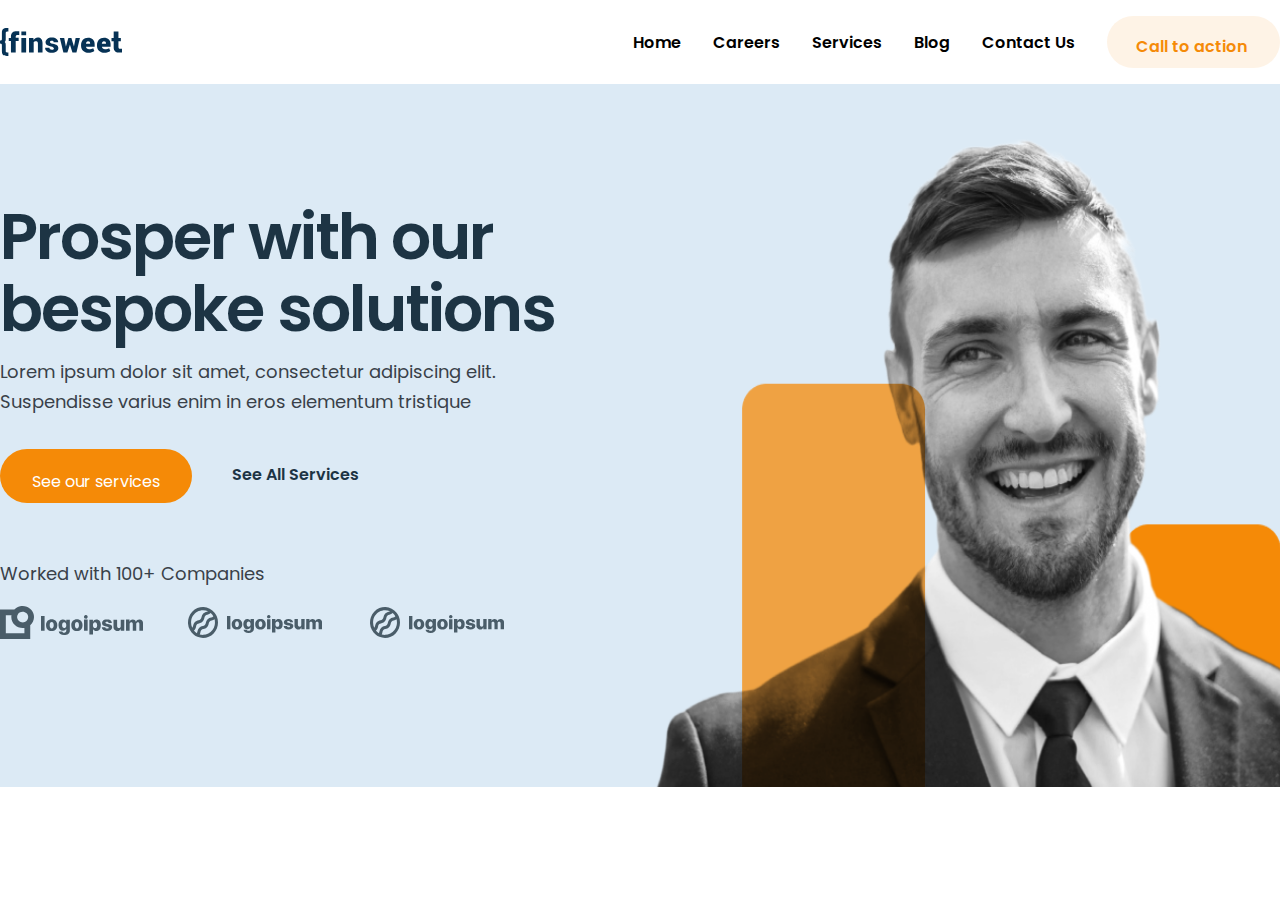
==== index.html @ b565a19e "Ehnii huudsiig hiilee." ====
<html>
    <head>
        <title>Web Design Challenge work</title>
        <link rel="stylesheet" href="style.css">
    </head>
    <body>
        <main>
            <header>
                <nav class="nav">
                    <img src="images/Logo.svg" alt="finsweet">
                    <ul>
                        <li><a>Home</a></li>
                        <li><a>Careers</a></li>
                        <li><a>Services</a></li>
                        <li><a>Blog</a></li>
                        <li><a>Contact Us</a></li>
                        <p><a>Call to action</a></p>
                    </ul>
                </nav>
                <section class="sec1">
                    <div class="sec1-main">
                        <div class="sec1-left">
                            <div class="content1">
                                <div class="content1-1">
                                    <h1>Prosper with our bespoke solutions</h1>
                                    <p>Lorem ipsum dolor sit amet, consectetur adipiscing elit. Suspendisse varius enim in eros elementum tristique</p>
                                </div>
                                <div class="content1-2">
                                    <p>See our services</p>
                                    <p>See All Services</p>
                                </div>
                                <p>Worked with 100+ Companies</p>
                                <div class="content1-3">
                                    <img src="/images/haeder-logo-1.svg">
                                    <img src="/images/heder-logo-2.svg">
                                    <img src="/images/heder-logo-2.svg">
                                </div>
                            </div>
                            
                        </div>
                        <div class="sec1-right">
                            <img src="/images/header-image.png">
                        </div>
                    </div>
                </section>
            </header>
        </main>
    </body>
</html>
---- style.css ----
@import url('https://fonts.googleapis.com/css2?family=Poppins&display=swap');
* {
    box-sizing: border-box;
    font-family: "Poppins";
    font-style: normal;
    margin: 0;
}
.nav    {
    max-width: 1280px;
    height: 52px;
    margin: 16px auto;
    font-weight: 600;
    font-size: 16px;
    display: flex;
    justify-content: space-between;
    
}
.nav ul {
    display: flex;
    justify-content: flex-start;
    gap: 32px;
    align-items: center;
}
.nav img {
    width: 122px;
    height: 28px;
    margin: 12px 0;
}
.nav ul li {
    list-style: none;
}
.nav p {
    padding: 18px 30px 17px 29px;
    width: 173px;
    height: 52px;
    color: #F58A07;
    background-color: #F58A071A;
    border-radius: 31px
}
.sec1   {
    height: 703px;
    background-color: #DCEAF5;
    justify-content: center;
}
.sec1-left .content1    {
    max-width: 576px;
    height: 439px;
    margin: 117px 0 0 ;

}
.sec1-main  {
    max-width: 1280px;
    margin: auto;
    display: flex;
    height: 100%;
}

.sec1-left  {
    flex: 1;
    
}
.sec1-right {
    flex: 1;
    position: relative;
    height: 100%;
    width: 100%;
    /* margin-right: 232px; */
}
.sec1-right img {
    /* width: 100%; */
    max-width: 747px;
    position: absolute;
    bottom: 0;
    height: 100%;
}
.content1-1 h1 {
    font-weight: 600;
    font-size: 64px;
    line-height: 72px;
    letter-spacing: -0.03em;
    color: #1D3444;

}
.content1-2 {
    display: flex;
}
.content1-1 p {
    padding-top: 12px;
    font-weight: 500;
    font-size: 18px;
    line-height: 30px;
    color:  #5B5B5B;
}
.content1-2 p:first-child {
    max-width: 199px;
    height: 54px;
    background-color: #F58A07;
    padding: 18px 32px 19px 32px;
    border-radius: 27px;
    color: #FFFFFF;
    font-size: 16px;
    margin: 32px 0 56px 0;
}
.content1-2 p:last-child {
    color: #1D3444;
    font-weight: 600;
    font-size: 16px;
    line-height: 106.5%;
    margin: 50px 0 0 40px;
}
.content1 p {
    font-weight: 400;
    font-size: 18px;
    line-height: 30px;
    color: #394149;
}
.content1-3 {
    display: flex;
}
.content1-3 img:first-child {
    margin: 17px 45px 0 0;
    
}
.content1-3 img:nth-child(2)    {
    margin: 17px 48px 0 0;
}
.content1-3 img:last-child {
    margin: 17px 0 0 0;
}
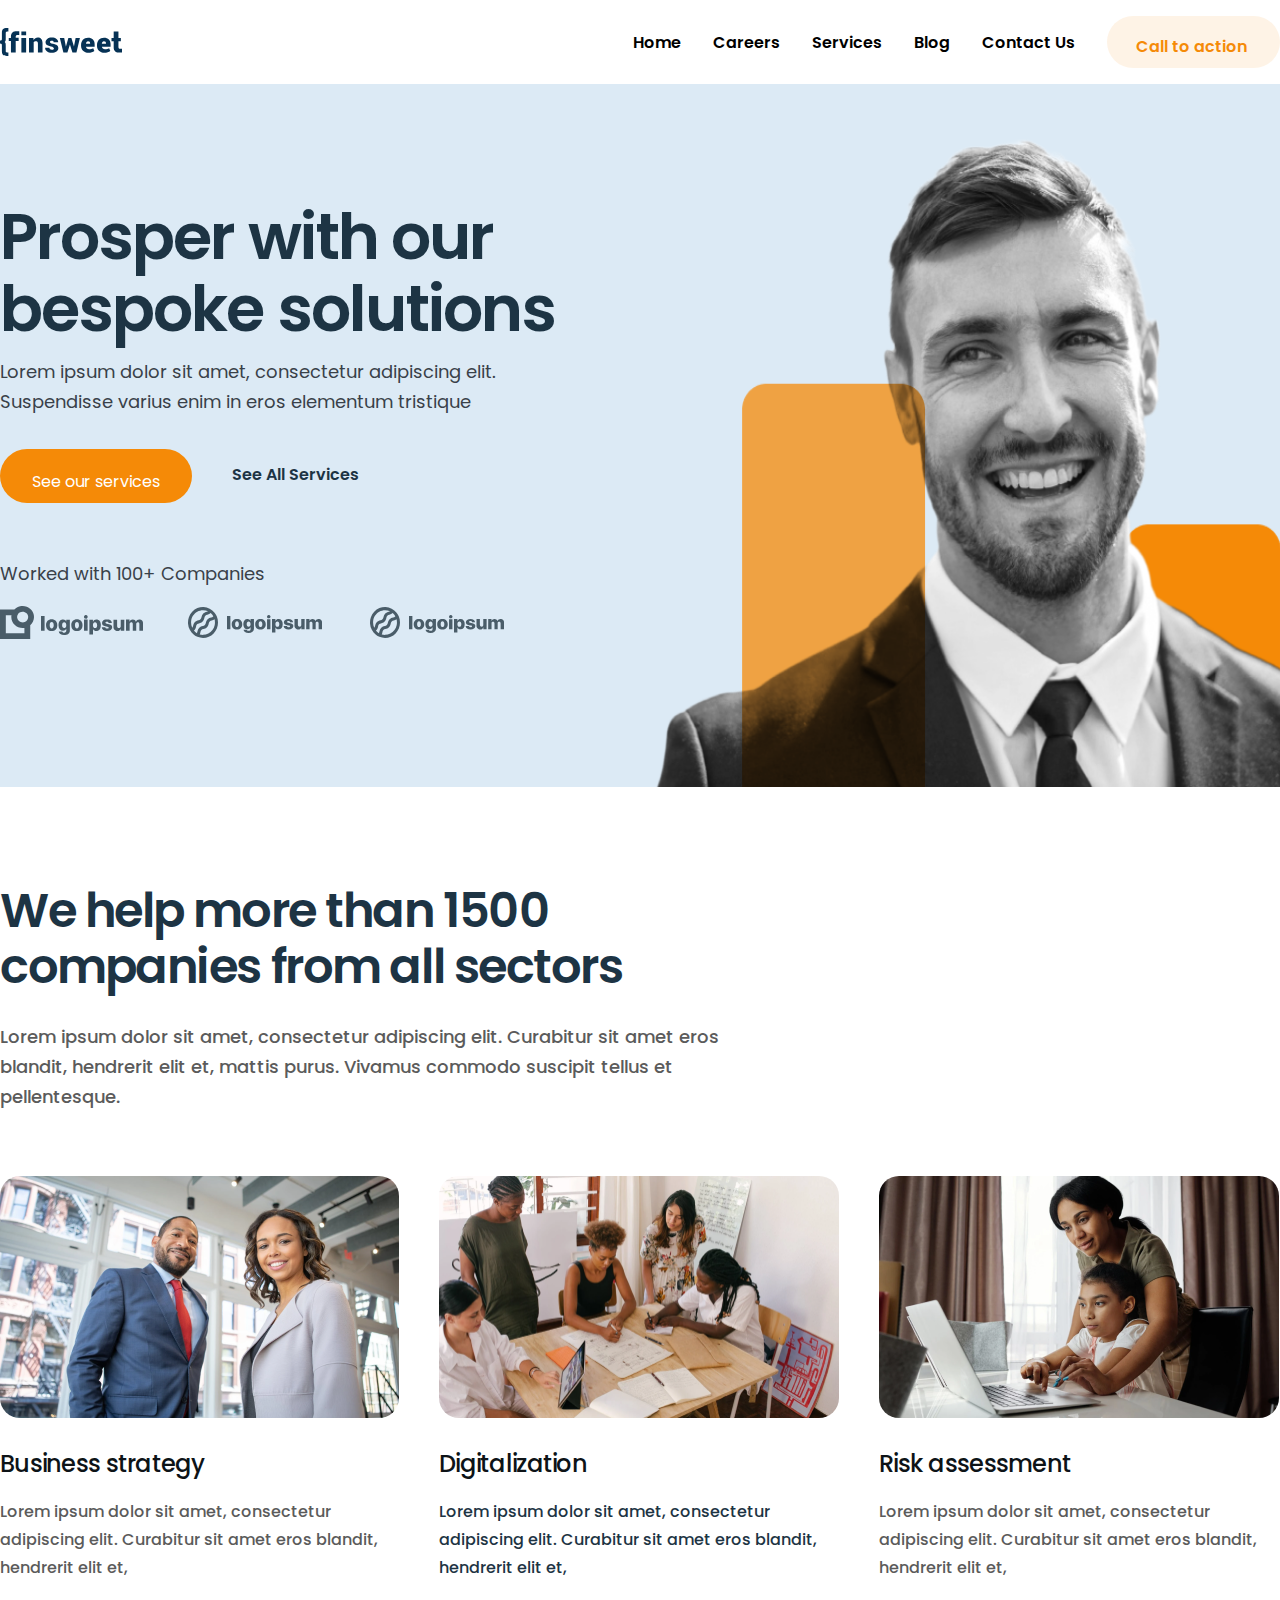
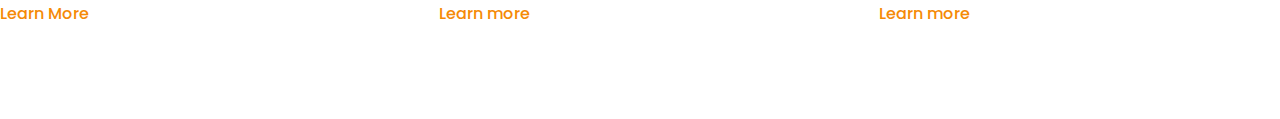
==== commit 3456ae1f: "6n huudas hiilee." ====
--- a/index.html
+++ b/index.html
@@ -15,8 +15,9 @@
                         <li><a>Blog</a></li>
                         <li><a>Contact Us</a></li>
                         <p><a>Call to action</a></p>
-                    </ul>
+                    </ul>       
                 </nav>
+            </header> 
                 <section class="sec1">
                     <div class="sec1-main">
                         <div class="sec1-left">
@@ -43,7 +44,34 @@
                         </div>
                     </div>
                 </section>
-            </header>
+                <section class="sec2">
+                    <div class="sec2-1">
+                        <h2>We help more than 1500 companies from all sectors</h2>
+                        <p>Lorem ipsum dolor sit amet, consectetur adipiscing elit. Curabitur sit amet eros blandit, hendrerit elit et, mattis purus. Vivamus commodo suscipit tellus et pellentesque.</p>
+                    </div>
+                    <div class="sec2-2">
+                        <img src="/images/post1.png">
+                        <img src="/images/post-2.png">
+                        <img src="/images/post-3.png">
+                    </div>
+                    <div class="sec2-3">
+                        <div class="sec2-3-1">
+                            <p>Business strategy</p>
+                            <p>Lorem ipsum dolor sit amet, consectetur adipiscing elit. Curabitur sit amet eros blandit, hendrerit elit et,</p>
+                            <p><a>Learn More</a></p>
+                        </div>
+                        <div class="sec2-3-2">
+                            <p>Digitalization</p>
+                            <p>Lorem ipsum dolor sit amet, consectetur adipiscing elit. Curabitur sit amet eros blandit, hendrerit elit et,</p>
+                            <p><a>Learn more</a></p>
+                        </div>
+                        <div class="sec2-3-3">
+                            <p>Risk assessment</p>
+                            <p>Lorem ipsum dolor sit amet, consectetur adipiscing elit. Curabitur sit amet eros blandit, hendrerit elit et,</p>
+                            <p><a>Learn more</a></p>
+                        </div>
+                    </div>
+                </section>
         </main>
     </body>
 </html>--- a/style.css
+++ b/style.css
@@ -126,4 +126,132 @@
 }
 .content1-3 img:last-child {
     margin: 17px 0 0 0;
+}
+.sec2 {
+    max-width: 1280px;
+    height: 740px;
+    margin: 96px auto;
+}
+.sec2-1 h2 {
+    max-width: 735px;
+    height: 112px;
+    font-weight: 600;
+    font-size: 48px;
+    line-height: 56px;
+    letter-spacing: -0.03em;
+    color: #1D3444;
+    margin-bottom: 27px;
+}
+.sec2-1 p {
+    max-width: 735px;
+    height: 90px;
+    font-weight: 500;
+    font-size: 18px;
+    line-height: 30px;
+    color: #5B5B5B;
+    margin-bottom: 64px;
+}
+.sec2-2 {
+    display: flex;
+}
+.sec2-2 img:nth-child(1)    {
+    border-radius: 20px;
+    margin: 0 40px 33px 0;
+}
+.sec2-2 img:nth-child(2)    {
+    border-radius: 20px;
+    margin: 0 40px 33px 0;
+}
+.sec2-2 img:nth-child(3)    {
+    border-radius: 20px;
+    margin: 0 0 33px 0;
+}
+.sec2-3-1 p:nth-child(1)  {
+    max-width: 257px;
+    height: 30px;
+    font-weight: 500;
+    font-size: 24px;
+    line-height: 106.5%;
+    letter-spacing: -0.03em;
+    color: #0D1317;
+    margin: 0 183px 17px 0;
+}
+.sec2-3 {
+    display: flex;
+}
+.sec2-3-1 p:nth-child(2)    {
+    max-width: 399px;
+    height: 84px;
+    font-weight: 500;
+    font-size: 16px;
+    line-height: 28px;
+    color: #5B5B5B;
+    margin: 0 40px 24px 0;
+}
+.sec2-3-1 p a    {
+    max-width: 90px;
+    height: 17px;
+    font-weight: 500;
+    font-size: 16px;
+    line-height: 106.5%;
+    color: #F58A07;
+    margin: 0 8px 0 0;
+}
+.sec2-3-1 a {
+    content:"\2192";
+}
+.sec2-3-2 p:nth-child(1)    {
+    width: 215px;
+    height: 30px;
+    font-weight: 500;
+    font-size: 24px;
+    line-height: 106.5%;
+    letter-spacing: -0.03em;
+    color: #0D1317;
+    margin: 0 225px 17px 0;
+}
+.sec2-3-2 p:nth-child(2)    {
+    width: 400px;
+    height: 84px;
+    font-weight: 500;
+    font-size: 16px;
+    line-height: 28px;
+    color: #1D3444;
+    margin: 0 40px 24px 0;
+}
+
+.sec2-3-2 p a {
+    width: 90px;
+    height: 17px;
+    font-weight: 500;
+    font-size: 16px;
+    line-height: 106.5%;
+    color: #F58A07;
+}
+.sec2-3-3 p:nth-child(1)    {
+    width: 195px;
+    height: 30px;
+    font-weight: 500;
+    font-size: 24px;
+    line-height: 106.5%;
+    letter-spacing: -0.03em;
+    color: #0D1317;
+    margin-bottom: 17px;
+}
+.sec2-3-3 p:nth-child(2)    {
+    width: 400px;
+    height: 84px;
+    font-weight: 500;
+    font-size: 16px;
+    line-height: 28px;
+    color: #5B5B5B;
+    margin-bottom: 24px;
+}
+.sec2-3-3 p a   {
+    width: 90px;
+    height: 17px;
+    font-weight: 500;
+    font-size: 16px;
+    line-height: 106.5%;
+    color: #F58A07;
 }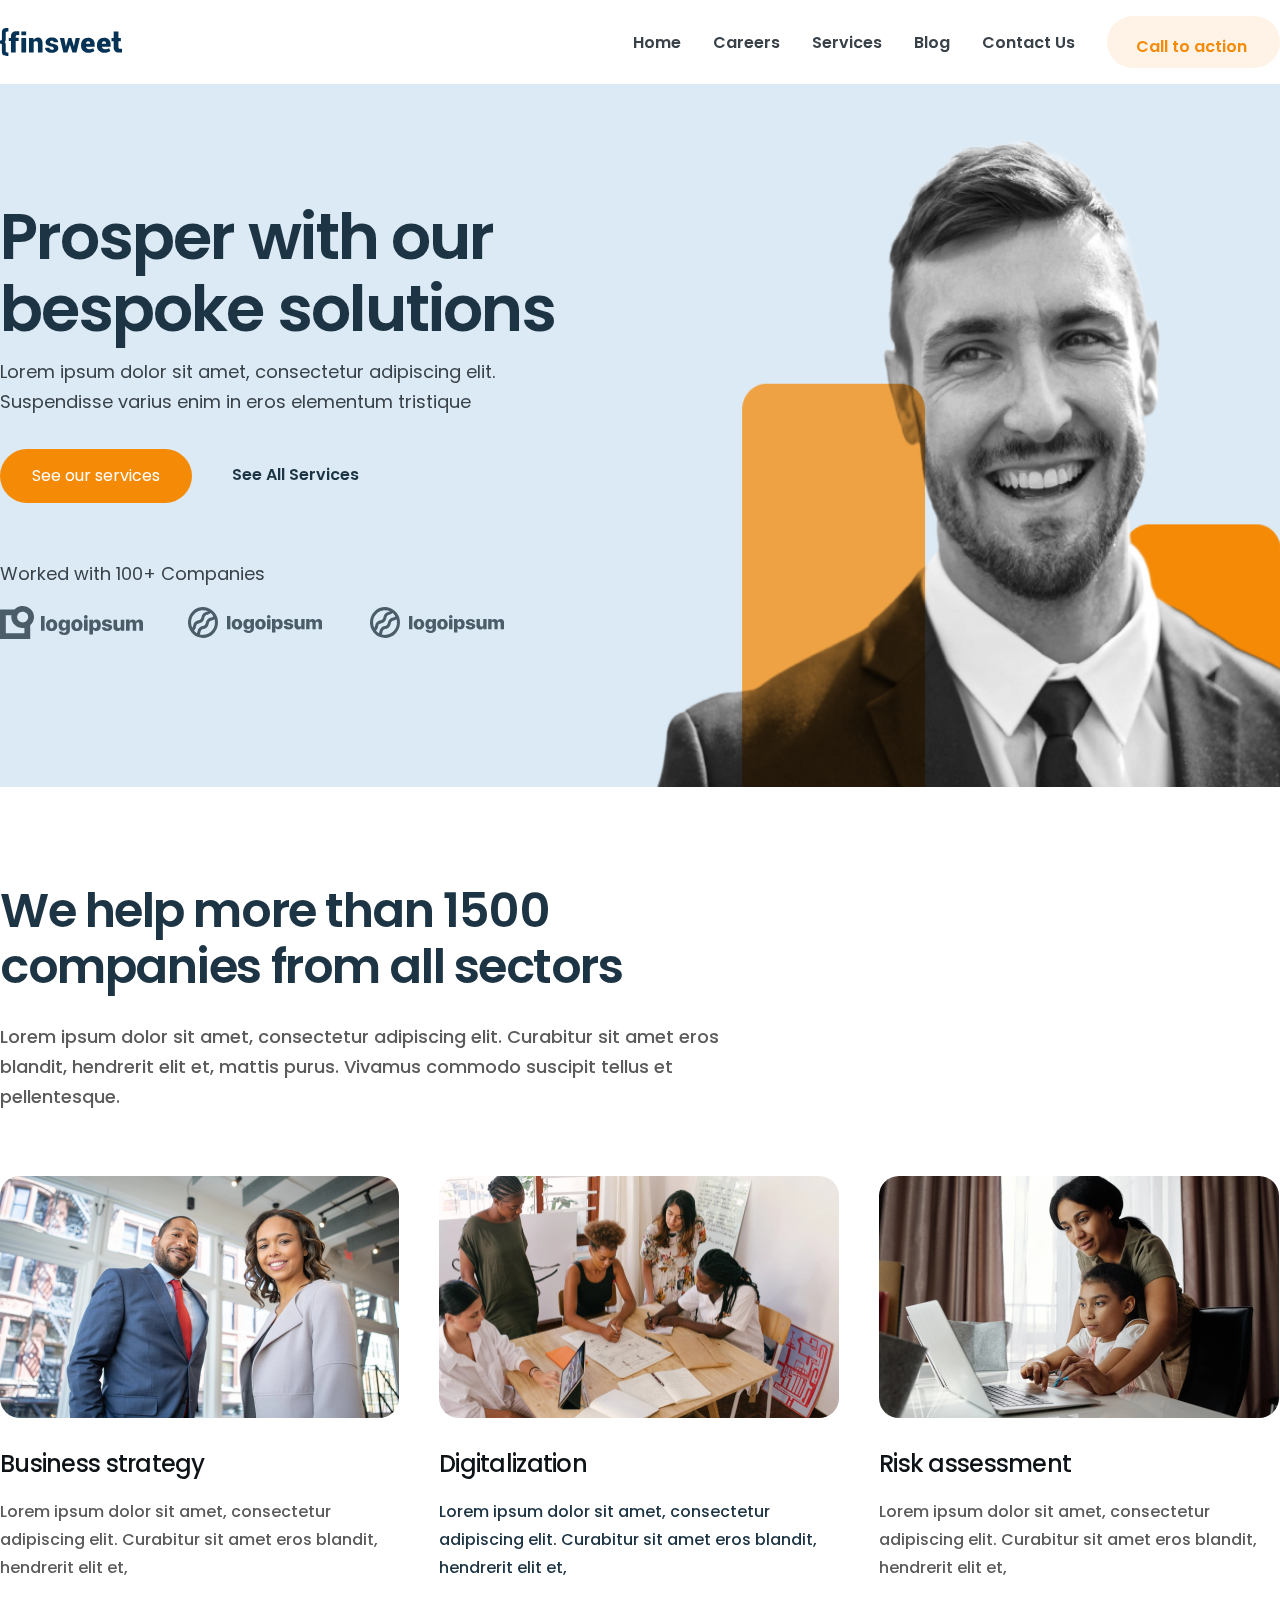
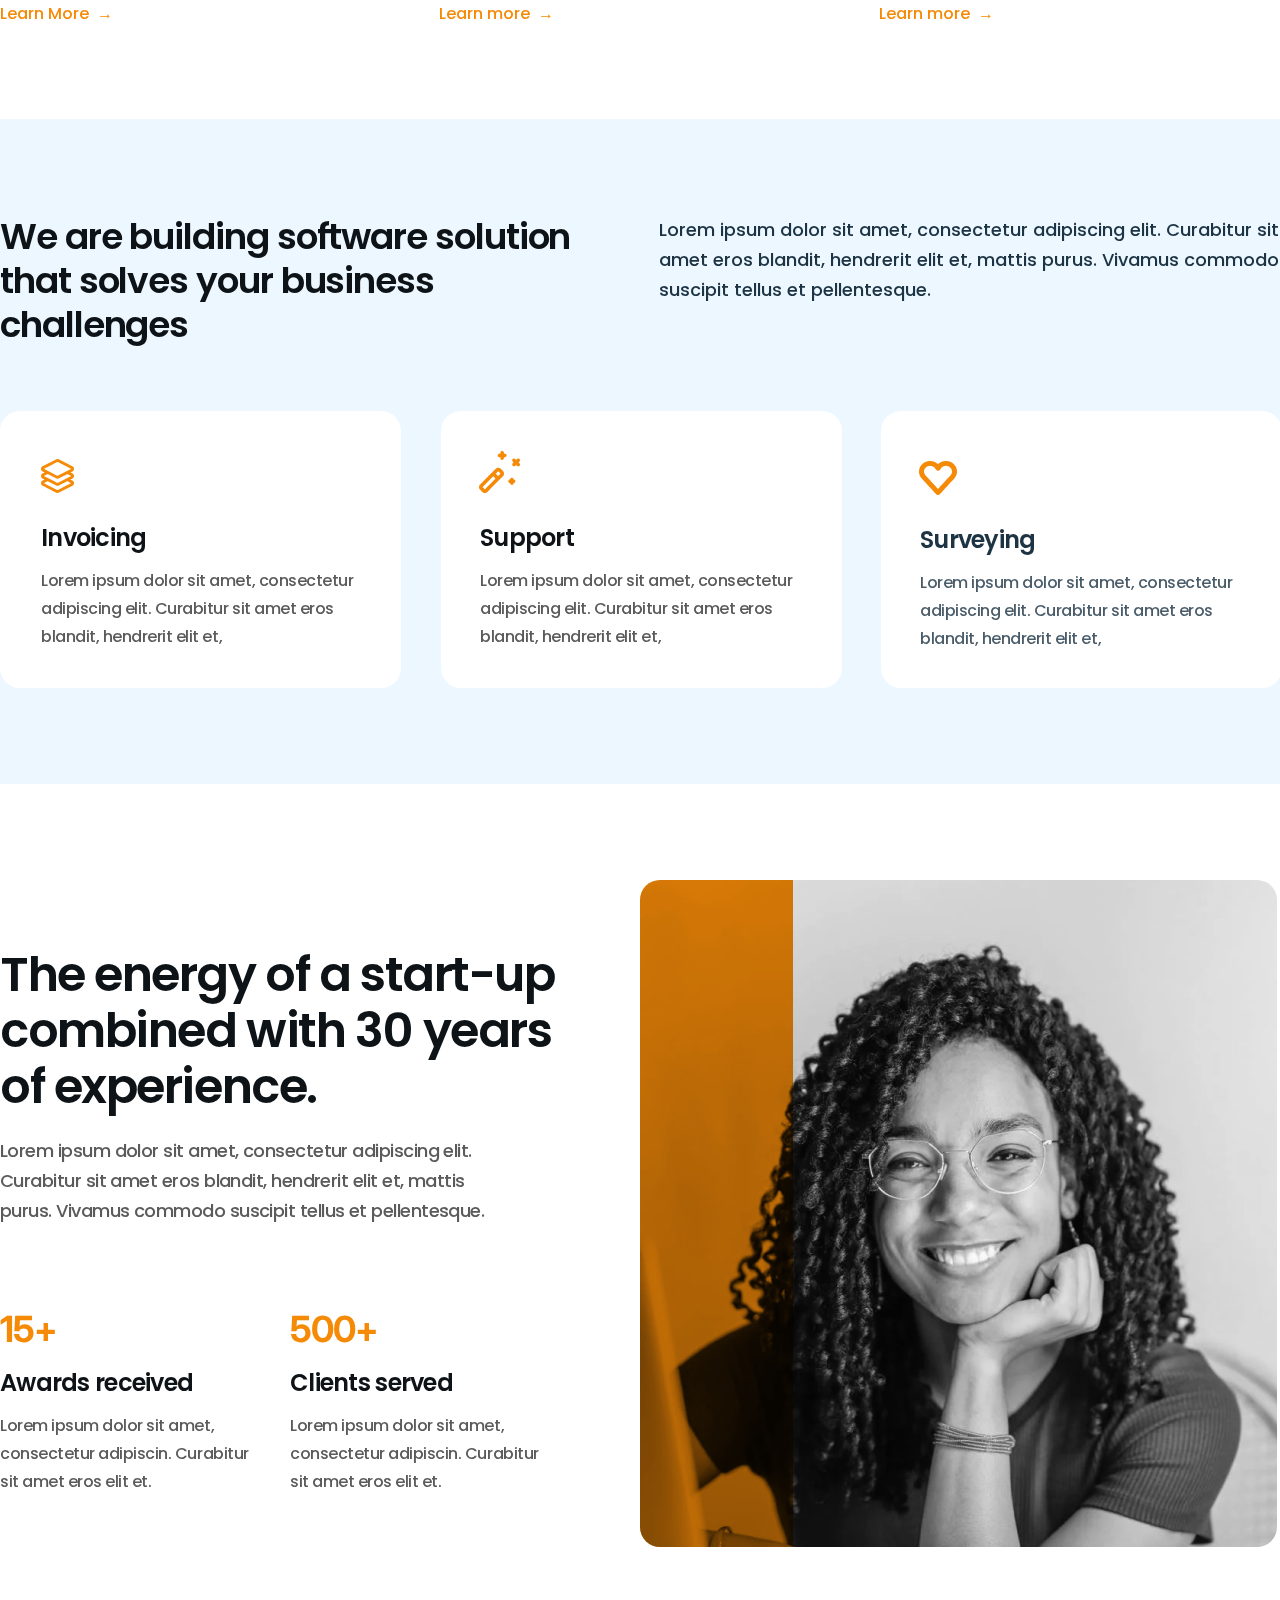
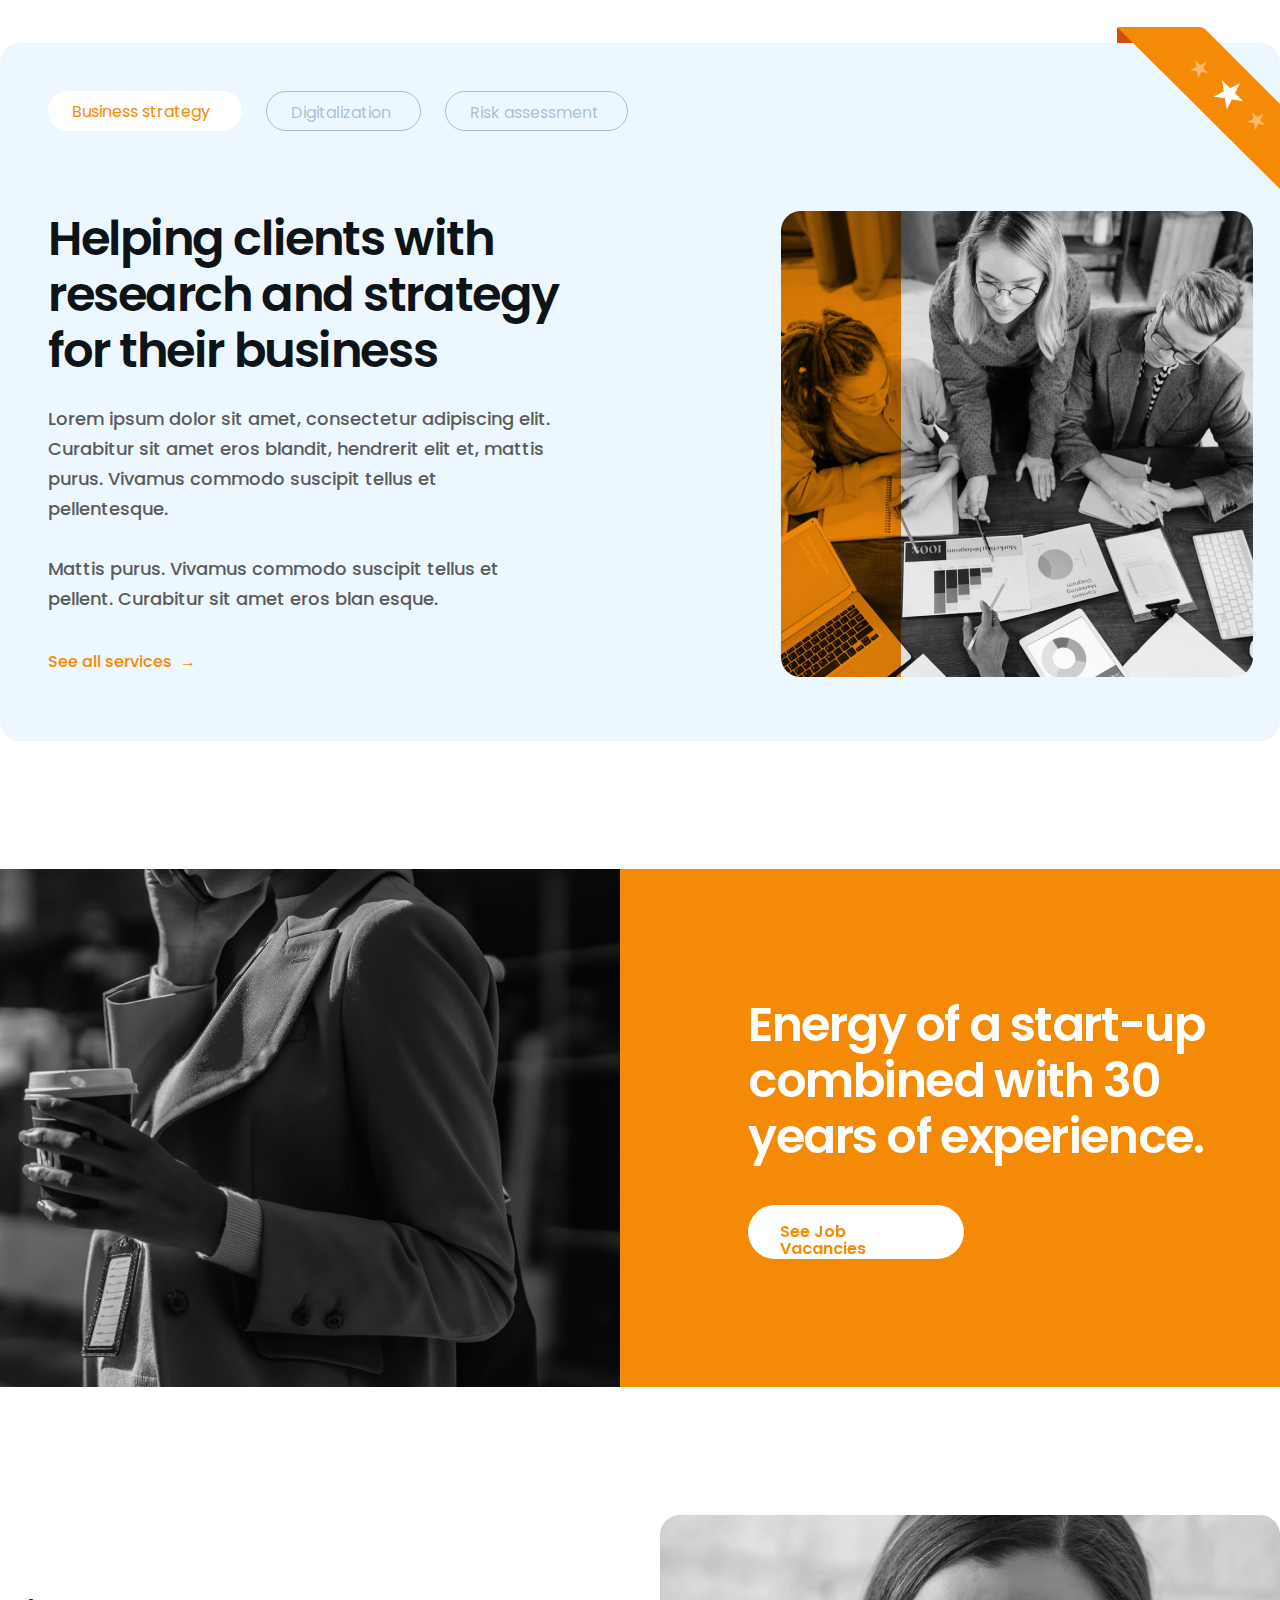
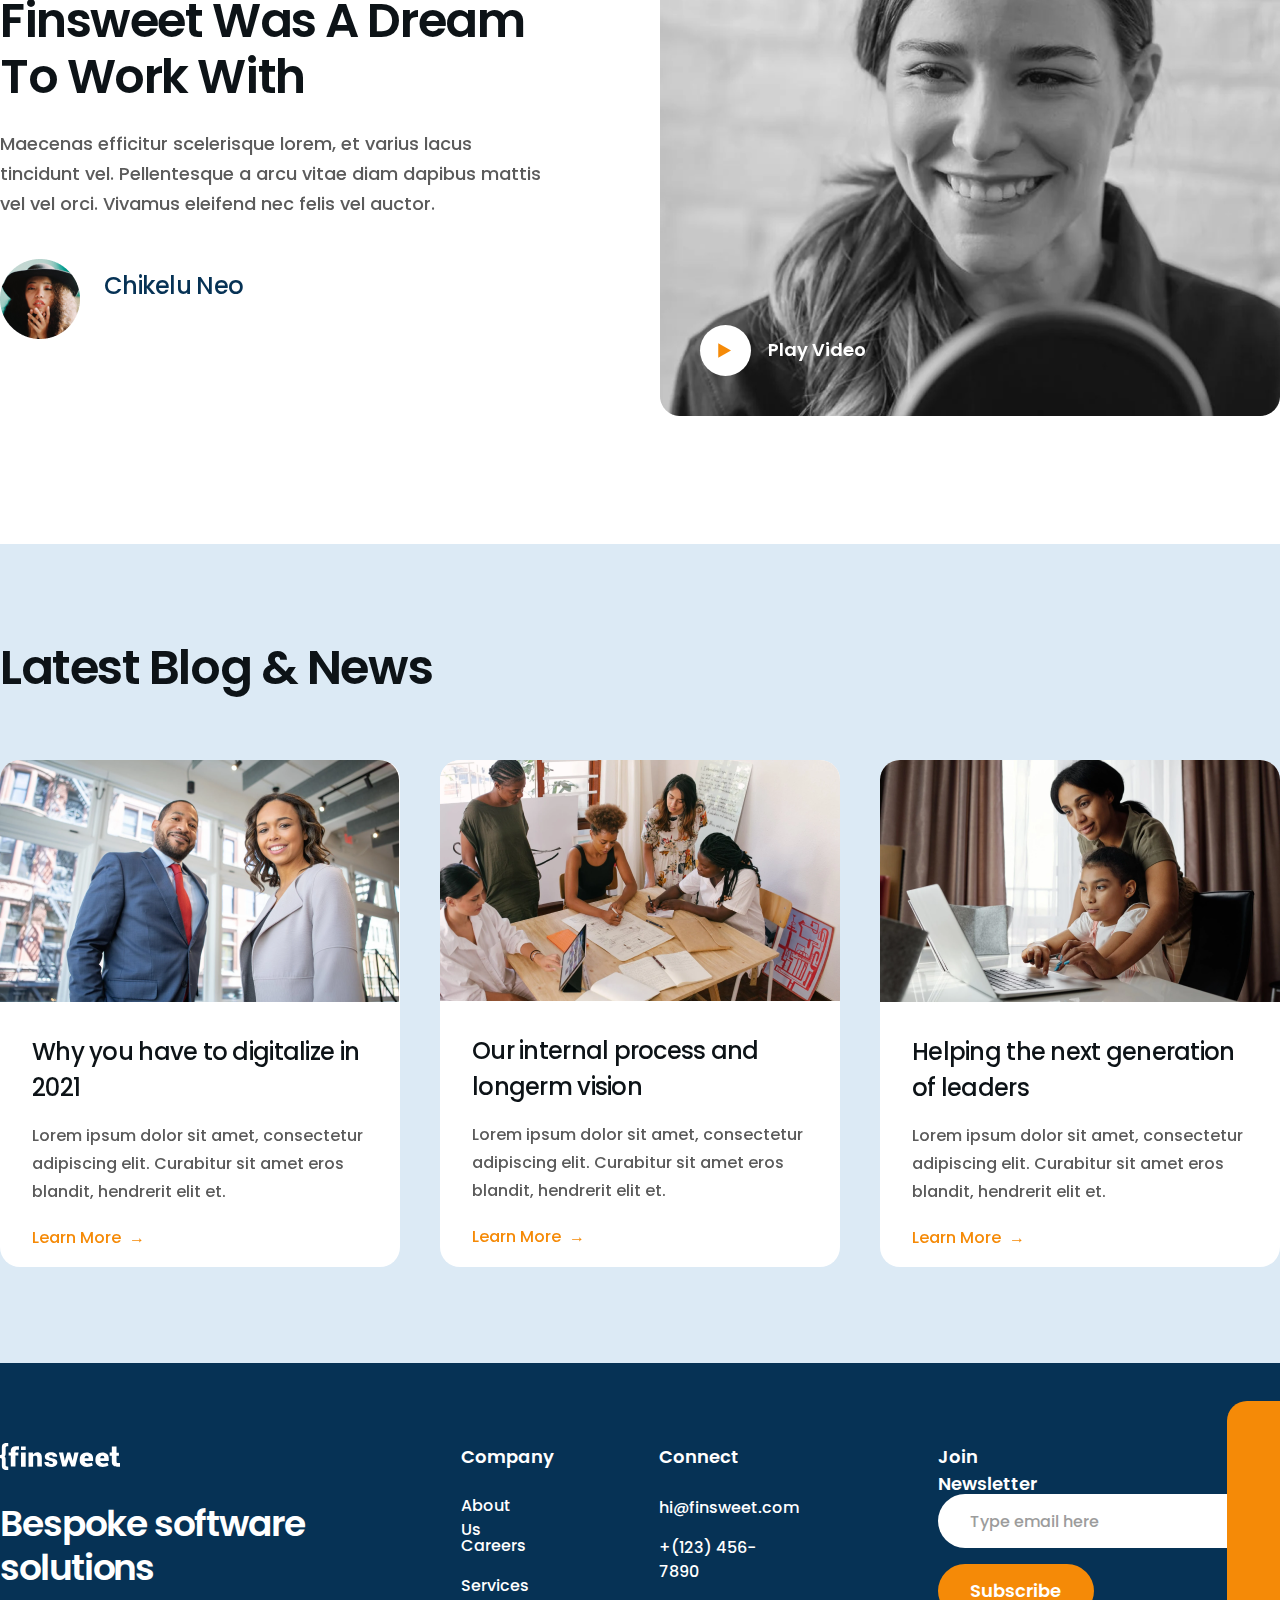
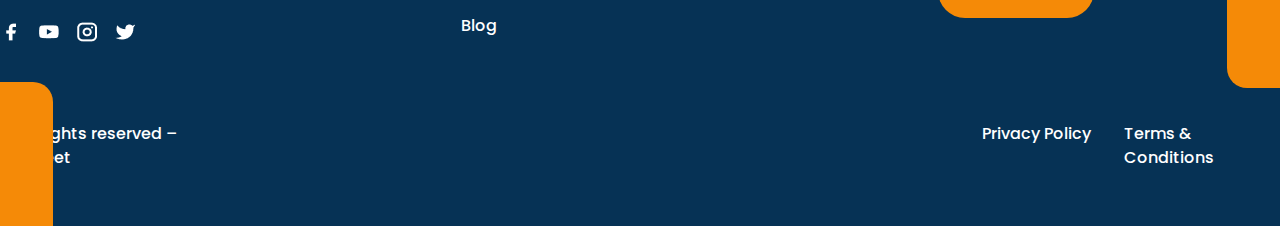
==== commit 0d2c3c93: "Duuslaa" ====
--- a/index.html
+++ b/index.html
@@ -7,13 +7,13 @@
         <main>
             <header>
                 <nav class="nav">
-                    <img src="images/Logo.svg" alt="finsweet">
+                    <img src="images/logo_blue.svg" alt="finsweet">
                     <ul>
-                        <li><a>Home</a></li>
-                        <li><a>Careers</a></li>
-                        <li><a>Services</a></li>
-                        <li><a>Blog</a></li>
-                        <li><a>Contact Us</a></li>
+                        <li><a href="/index.html">Home</a></li>
+                        <li><a href="/careers.html">Careers</a></li>
+                        <li><a href="/services.html">Services</a></li>
+                        <li><a href="/blog.html">Blog</a></li>
+                        <li><a href="/contact_us.html">Contact Us</a></li>
                         <p><a>Call to action</a></p>
                     </ul>       
                 </nav>
@@ -72,6 +72,230 @@
                         </div>
                     </div>
                 </section>
+                <section class="sec3">
+                    <div class="sec3-main">
+                        <div class="sec3-main-1">
+                            <p>We are building software solution that solves your business challenges</p>
+                            <p>Lorem ipsum dolor sit amet, consectetur adipiscing elit. Curabitur sit amet eros blandit, hendrerit elit et, mattis purus. Vivamus commodo suscipit tellus et pellentesque.</p>
+                        </div>
+                        <div class="sec3-main-2">
+                            <div class="sec3-main-2-1">
+                                <img src="/images/Icon-layer.png">
+                                <p>Invoicing</p>
+                                <p>Lorem ipsum dolor sit amet, consectetur adipiscing elit. Curabitur sit amet eros blandit, hendrerit elit et, </p>
+                            </div>
+                            <div class="sec3-main-2-2">
+                                <img src="/images/Icon-wizard.png">
+                                <p>Support</p>
+                                <p>Lorem ipsum dolor sit amet, consectetur adipiscing elit. Curabitur sit amet eros blandit, hendrerit elit et, </p>
+                            </div>
+                            <div class="sec3-main-2-3">
+                                <img src="/images/Icon-heart.png">
+                                <p>Surveying</p>
+                                <p>Lorem ipsum dolor sit amet, consectetur adipiscing elit. Curabitur sit amet eros blandit, hendrerit elit et, </p>
+                            </div>
+                        </div>
+                    </div>
+                </section>
+                <section class="sec4">
+                    <div class="sec4-main">
+                        <div class="sec4-main-left">
+                            <p>The energy of a start-up combined with 30 years of experience.</p>
+                            <p>Lorem ipsum dolor sit amet, consectetur adipiscing elit. Curabitur sit amet eros blandit, hendrerit elit et, mattis purus. Vivamus commodo suscipit tellus et pellentesque.</p>
+                            <div class="sec4-main-left-footer">
+                                <div class="f1">
+                                    <p>15+</p>
+                                    <p>Awards received</p>
+                                    <p>Lorem ipsum dolor sit amet, consectetur adipiscin. Curabitur sit amet eros elit et.</p>
+                                </div>
+                                <div class="f2">
+                                    <p>500+</p>
+                                    <p>Clients served</p>
+                                    <p>Lorem ipsum dolor sit amet, consectetur adipiscin. Curabitur sit amet eros elit et.</p>
+                                </div>
+                            </div>
+                        </div>
+                        <div class="sec4-main-right">
+                            <img src="/images/about-image.png">
+                            <div class="sec4-main-right-shape">
+                            </div>
+                        </div>
+                    </div>
+                </section>
+                <section class="sec5">
+                    <div class="sec5-main">
+                        <div class="sec5-main-img">
+                            <img src="/images/Ribbon.png">
+                        </div>
+                        <div class="sec5-main-left">
+                            <div class="sec5-main-left-header">
+                                <nav class="sec5-main-left-header-nav">
+                                    <p>Business strategy</p>
+                                    <p>Digitalization</p>
+                                    <p>Risk assessment</p>
+                                </nav>
+                                <div class="sec5-main-left-header-txt">
+                                    <p>Helping clients with research and strategy for their business</p>
+                                </div>
+                            </div>
+                            <div class="sec5-main-left-txt">
+                                <p>Lorem ipsum dolor sit amet, consectetur adipiscing elit. Curabitur sit amet eros blandit, hendrerit elit et, mattis purus. Vivamus commodo suscipit tellus et pellentesque. <br><br>Mattis purus. Vivamus commodo suscipit tellus et pellent. Curabitur sit amet eros blan esque. </p>
+                                <a>See all services</a>
+                            </div>
+                        </div>
+                        <div class="sec5-main-right">
+                            <div class="sec5-main-right-images">
+                                <img src="/images/team.png">
+                                <div class="shape"></div>
+                            </div>
+                        </div>
+                    </div>
+                </section>
+                <section class="sec6">
+                    <div class="sec6-img">
+                        <!-- <img src="/images/experience-image.png"> -->
+                    </div>
+                    <div class="sec6-txt">
+                        <p>Energy of a start-up combined with 30 years of experience.</p>
+                        <p>See Job Vacancies</p>
+                    </div>
+                </section>
+                <section class="sec7">
+                    <div class="sec7-left">
+                        <p>Finsweet was a dream to work with</p>
+                        <p>Maecenas efficitur scelerisque lorem, et varius lacus tincidunt vel. Pellentesque a arcu vitae diam dapibus mattis vel vel orci. Vivamus eleifend nec felis vel auctor.</p>
+                        <div class="sec7-flex">
+                            <img src="/images/Image.png">
+                            <div class="sec7-flex-p">
+                                <p>Chikelu Neo</p>
+                                <!-- <p></p> -->
+                            </div>
+                        </div>
+                    </div>
+                    <div class="sec7-right">
+                        <div class="sec7-right-images">
+                            <img src="/images/video-image.png">
+                            <div class="play-icon">
+                                <img src="/images/play-icon.svg">
+                            </div>
+                            <div class="play-link">
+                                <a>Play Video</a>
+                            </div>
+                        </div>
+                    </div>
+                </section>
+                <section class="sec8">
+                    <div class="sec8-main">
+                        <div class="sec8-main-header">
+                            <p>Latest Blog & News</p>
+                        </div>
+                        <div class="sec8-main-footer">
+                            <div class="sec8-main-footer-first">
+                                <img src="/images/post1.png">
+                                <div class="sec8-main-footer-first-q">
+                                    <p>Why you have to digitalize in 2021</p>
+                                </div>
+                                <div class="sec8-main-footer-first-w">
+                                    <p>Lorem ipsum dolor sit amet, consectetur adipiscing elit. Curabitur sit amet eros blandit, hendrerit elit et.</p>
+                                </div>
+                                <div class="sec8-main-footer-first-e">
+                                    <a>Learn More</a>
+                                </div>
+                            </div>
+                            <div class="sec8-main-footer-second">
+                                <img src="/images/post-2.png">
+                                <div class="sec8-main-footer-second-q">
+                                    <p>Our internal process and longerm vision</p>
+                                </div>
+                                <div class="sec8-main-footer-second-w">
+                                    <p>Lorem ipsum dolor sit amet, consectetur adipiscing elit. Curabitur sit amet eros blandit, hendrerit elit et.</p>
+                                </div>
+                                <div class="sec8-main-footer-second-e">
+                                    <p>Learn More</p>
+                                </div>
+                            </div>
+                            <div class="sec8-main-footer-third">
+                                <img src="/images/post-3.png">
+                                <div class="sec8-main-footer-third-q">
+                                    <p>Helping the next generation of leaders</p>
+                                </div>
+                                <div class="sec8-main-footer-third-w">
+                                    <p>Lorem ipsum dolor sit amet, consectetur adipiscing elit. Curabitur sit amet eros blandit, hendrerit elit et.</p>
+                                </div>
+                                <div class="sec8-main-footer-third-e">
+                                    <a>Learn More</a>
+                                </div>
+                            </div>
+                        </div>
+                    </div>
+                </section>
+                <footer class="footer">
+                    <div class="footer-border1"></div>
+                    <div class="footer-border2"></div>
+                    <div class="footer-main">
+                        <div class="footer-main-first">
+                            <div class="footer-main-first-q">
+                                <img src="/images/Logo.svg">
+                            </div>
+                            <div class="footer-main-first-w">
+                                <p>Bespoke software solutions</p>
+                            </div>
+                            <div class="footer-main-first-e">
+                                <img src="/images/Social.png">
+                            </div>
+                        </div>
+                        <div class="footer-main-second">
+                            <div class="footer-main-second-q">
+                                <p>Company</p>
+                            </div>
+                            <div class="footer-main-second-w">
+                                <p>About Us</p>
+                            </div>
+                            <div class="footer-main-second-e">
+                                <p>Careers</p>
+                            </div>
+                            <div class="footer-main-second-r">
+                                <p>Services</p>
+                            </div>
+                            <div class="footer-main-second-t">
+                                <p>Blog</p>
+                            </div>
+                        </div>
+                        <div class="footer-main-third">
+                            <div class="footer-main-third-q">
+                                <p>Connect</p>
+                            </div>
+                            <div class="footer-main-third-w">
+                                <p>hi@finsweet.com</p>
+                            </div>
+                            <div class="footer-main-third-e">
+                                <p>+(123) 456-7890</p>
+                            </div>
+                        </div>
+                        <div class="footer-main-fourth">
+                            <div class="footer-main-fourth-q">
+                                <p>Join Newsletter</p>
+                            </div>
+                            <div class="footer-main-fourth-w">
+                                <p>Type email here</p>
+                            </div>
+                            <div class="footer-main-fourth-e">
+                                <p>Subscribe</p>
+                            </div>
+                        </div>
+                    </div>
+                    <footer class="footer-footer">
+                        <div class="footer-footer-q">
+                            <p>© All rights reserved – Finsweet</p>
+                        </div>
+                        <div class="footer-footer-w">
+                            <p>Privacy Policy</p>
+                        </div>
+                        <div class="footer-footer-e">
+                            <p>Terms & Conditions</p>
+                        </div>
+                    </footer>
+                </footer>
         </main>
     </body>
 </html>--- a/style.css
+++ b/style.css
@@ -1,3 +1,4 @@
+@import url('https://fonts.googleapis.com/css2?family=Inter&family=Oswald&display=swap');
 @import url('https://fonts.googleapis.com/css2?family=Poppins&display=swap');
 * {
     box-sizing: border-box;
@@ -15,6 +16,11 @@
     justify-content: space-between;
     
 }
+.nav ul a{
+        color: #394149;
+        text-decoration: none;
+    
+}
 .nav ul {
     display: flex;
     justify-content: flex-start;
@@ -36,6 +42,9 @@
     color: #F58A07;
     background-color: #F58A071A;
     border-radius: 31px
+}
+.nav p a{
+    color: #F58A07;
 }
 .sec1   {
     height: 703px;
@@ -95,7 +104,7 @@
     max-width: 199px;
     height: 54px;
     background-color: #F58A07;
-    padding: 18px 32px 19px 32px;
+    padding: 12px 32px 19px 32px;
     border-radius: 27px;
     color: #FFFFFF;
     font-size: 16px;
@@ -131,6 +140,7 @@
     max-width: 1280px;
     height: 740px;
     margin: 96px auto;
+    display: block;
 }
 .sec2-1 h2 {
     max-width: 735px;
@@ -197,8 +207,9 @@
     color: #F58A07;
     margin: 0 8px 0 0;
 }
-.sec2-3-1 a {
+.sec2-3-1 a::after {
     content:"\2192";
+    padding-left: 8px;
 }
 .sec2-3-2 p:nth-child(1)    {
     width: 215px;
@@ -228,6 +239,10 @@
     line-height: 106.5%;
     color: #F58A07;
 }
+.sec2-3-2 p a::after {
+    content:"\2192";
+    padding-left: 8px;
+}
 .sec2-3-3 p:nth-child(1)    {
     width: 195px;
     height: 30px;
@@ -254,4 +269,820 @@
     font-size: 16px;
     line-height: 106.5%;
     color: #F58A07;
+}
+.sec2-3-3 p a::after{
+    content:"\2192";
+    padding-left: 8px;
+}
+.sec3   {
+    max-width: 100%;
+    height: 665px;
+    background-color: #EDF7FF;
+    padding-top: 96px;
+    padding-bottom: 96px;
+}
+.sec3-main  {
+    max-width: 1282px;
+    height: 473px;
+    margin: 0 auto;
+}
+.sec3-main-1 {
+    display: flex;
+}
+.sec3-main-1 p:first-child {
+    width:619px ;
+    height: 132px;
+    font-weight: 600;
+    font-size: 36px;
+    line-height: 44px;
+    letter-spacing: -0.03em;
+    color: #0D1317;
+    margin: 0 40px 64px 0;
+}
+.sec3-main-1 p:last-child {
+    width: 620px;
+    height: 102px;
+    font-weight: 500;
+    font-size: 18px;
+    line-height: 30px;
+    color: #1D3444;
+    margin: 0 0 94px 0;
+}
+.sec3-main-2    {
+    display: flex;
+}
+.sec3-main-2-1 {
+    width: 401px;
+    height: 277px;
+    margin-right: 40px;
+    background-color: #FFFFFF;
+    border-radius: 20px;
+}
+.sec3-main-2-1 img {
+    margin: 48px 327px 32px 41px;
+}
+.sec3-main-2-1 p   {
+    width: 107px;
+    height: 26px;
+    font-weight: 600;
+    font-size: 24px;
+    line-height: 106.5%;
+    letter-spacing: -0.03em;
+    color: #0D1317;
+    margin: 0 253px 16px 41px;
+}
+.sec3-main-2-1 p:last-child {
+    width: 336px;
+    height: 84px;
+    font-weight: 500;
+    font-size: 16px;
+    line-height: 28px;
+    color: #5B5B5B;
+    margin: 0 24px 37px 41px;
+}
+.sec3-main-2-2  {
+    width: 401px;
+    height: 277px;
+    margin-right: 39px;
+    background-color: #FFFFFF;
+    border-radius: 20px;
+}
+.sec3-main-2-2 img {
+    margin: 40px 322px 32px 38px;
+}
+.sec3-main-2-2 p {
+    width: 93px;
+    height: 26px;
+    font-weight: 600;
+    font-size: 24px;
+    line-height: 106.5%;
+    letter-spacing: -0.03em;
+    color: #0D1317;
+    margin: 0 269px 16px 39px;
+}
+.sec3-main-2-2 p:last-child {
+    width: 336px;
+    height: 84px;
+    font-weight: 500;
+    font-size: 16px;
+    line-height: 28px;
+    color: #5B5B5B;
+    margin: 0 26px 37px 39px;
+}
+.sec3-main-2-3 {
+    width: 401px;
+    height: 277px;
+    background-color: #FFFFFF;
+    border-radius: 20px;
+}
+.sec3-main-2-3  img {
+    margin: 50px 327px 32px 38px;
+}
+.sec3-main-2-3 p {
+    width: 117px;
+    height: 26px;
+    font-weight: 600;
+    font-size: 24px;
+    line-height: 106.5%;
+    letter-spacing: -0.03em;
+    color: #1D3444;
+    margin: 0 245px 16px 39px;
+}
+.sec3-main-2-3 p:last-child {
+    width: 336px;
+    height: 84px;
+    font-weight: 500;
+    font-size: 16px;
+    line-height: 28px;
+    color: #1D3444;
+    opacity: 0.8;
+    margin: 0 26px 37px 39px;
+}
+.sec4   {
+    max-width: 1280px;
+    height: 667px;
+    margin: 96px auto;
+}
+.sec4-main  {
+    display: flex;
+}
+.sec4-main-left {
+    flex: 1;
+}
+.sec4-main-left p {
+    width: 596px;
+    height: 157px;
+    font-weight: 600;
+    font-size: 48px;
+    line-height: 56px;
+    letter-spacing: -0.03em;
+    color: #0D1317;
+    margin-top: 67px;
+    margin-bottom: 32px;
+}
+.sec4-main-left p:nth-child(2) {
+    width: 510px;
+    height: 120px;
+    font-weight: 500;
+    font-size: 18px;
+    line-height: 30px;
+    color: #5B5B5B;
+    margin-top: 0;
+    margin-bottom: 48px;
+}
+.sec4-main-left-footer  {
+    display: flex;
+}
+.f1 p:nth-child(1) {
+    font-family: "Inter";
+    width: 66px;
+    height: 50px;
+    font-weight: 700;
+    font-size: 36px;
+    line-height: 50px;
+    color: #F58A07;
+    margin: 0 224px 16px 0;
+}
+.f1 p:nth-child(2) {
+    font-family: "Poppins";
+    width: 195px;
+    height: 26px;
+    font-weight: 600;
+    font-size: 24px;
+    line-height: 106.5%;
+    letter-spacing: -0.03em;
+    color: #0D1317;
+    margin: 0 95px 16px 0;
+}
+.f1 p:nth-child(3) {
+    font-family: "Poppins";
+    width: 264px;
+    height: 84px;
+    font-weight: 500;
+    font-size: 16px;
+    line-height: 28px;
+    color: #5B5B5B;
+    margin: 0 26px 51px 0;
+}
+.f2 p:nth-child(1) {
+    font-family: "Inter";
+    width: 98px;
+    height: 50px;
+    font-weight: 700;
+    font-size: 36px;
+    line-height: 50px;
+    color: #F58A07;
+    margin: 0 0 16px 0;
+}
+.f2 p:nth-child(2)  {
+    font-family: "Poppins";
+    width: 164px;
+    height: 26px;
+    font-weight: 600;
+    font-size: 24px;
+    line-height: 106.5%;
+    letter-spacing: -0.03em;
+    color: #0D1317;
+    margin: 0 0 16px 0;
+}
+.f2 p:nth-child(3) {
+    font-family: "Poppins";
+    width: 270px;
+    height: 84px;
+    font-weight: 500;
+    font-size: 16px;
+    line-height: 28px;
+    color: #5B5B5B;
+    margin: 0 0 51px 0;
+}
+.sec4-main-right    {
+    flex: 1;
+    /* background-color:
+    #F58A07;
+    background-blend-mode: multiply; */
+    position: relative;
+}
+.sec4-main-right img {
+    border-radius: 20px;
+}
+.sec4-main-right-shape  {
+    width: 153px;
+    height: 100%;
+    background-color: #F58A07;
+    position: absolute;
+    top: 0;
+    mix-blend-mode: multiply;
+    border-top-left-radius: 20px;
+    border-bottom-left-radius: 20px;
+}
+.sec5-main  {
+    max-width: 1295px;
+    height: 698px;
+    margin: 0 auto;
+    margin-bottom: 128px;
+    background-color: #EDF7FF;
+    border-radius: 20px;
+    display: flex; 
+    position: relative;
+}
+.sec5-main-img  {
+    position: absolute;
+    right: -16px;
+    top: -16px;
+}
+.sec5-main-left {
+    flex: 1;
+}
+.sec5-main-right    {
+    flex: 1;
+    padding: 168px 42.4px 48px 152.6px;
+}
+.sec5-main-left-header  {
+    width: 580px;
+    height: 288px;
+    margin: 48px 0 25px 48px ;
+}
+.sec5-main-left-header-nav  {
+    width: 580px;
+    height: 40px;
+    display: flex;
+    margin-bottom: 80px;
+}
+.sec5-main-left-header-nav p:nth-child(1)   {
+    width: 194px;
+    height: 40px;
+    background-color: white;
+    padding: 8px 24px 8px 24px;
+    color: #F58A07;
+    border-radius: 31px;
+    margin: 0 24px 0 0;
+}
+.sec5-main-left-header-nav  p:nth-child(2)  {
+    width: 155px;
+    height: 40px;
+    border: 1px solid #A8BCCC;
+    border-radius: 31px;
+    padding: 8px 24px 8px 24px;
+    color: rgba(6, 50, 85, 0.3);
+    margin: 0 24px 0 0;
+}
+.sec5-main-left-header-nav  p:nth-child(3)  {
+    width: 183px;
+    height: 40px;
+    border: 1px solid #A8BCCC;
+    border-radius: 31px;
+    padding: 8px 24px 8px 24px;
+    color: rgba(6, 50, 85, 0.3);
+}
+.sec5-main-left-header-txt  {
+    width: 572px;
+    height: 168px;
+    font-weight: 600;
+    font-size: 48px;
+    line-height: 56px;
+    letter-spacing: -0.03em;
+    color: #0D1317;
+} 
+.sec5-main-left-txt p {
+    width: 510px;
+    height: 210px;
+    font-weight: 500;
+    font-size: 18px;
+    line-height: 30px;
+    color: #5B5B5B;
+    margin: 0 0 40px 48px;
+}
+.sec5-main-left-txt a {
+    width: 123px;
+    height: 17px;
+    font-weight: 500;
+    font-size: 16px;
+    line-height: 106.5%;
+    color: #F58A07; 
+    margin: 0 0 54px 48px;
+}
+.sec5-main-left-txt a::after    {
+    content: "\2192";
+    padding-left: 8px;
+}
+.sec5-main-right-images {
+    position: relative;
+}
+.shape {
+    position:absolute;
+    background: #F58A07;
+    mix-blend-mode: multiply;
+    border-radius: 20px 0px 0px 20px;
+    width: 120px;
+    height: 466px;
+    top: 0;
+}
+.sec6   {
+    max-width: 100%;
+    height: 518px;
+    display: flex;
+    margin-bottom: 128px;
+}
+.sec6-img   {
+    flex: 1;
+    background: url("/images/experience-image.png") center/cover;
+}
+.sec6-txt   {
+    flex: 1;
+    background-color: #F58A07;
+}
+.sec6-txt p:nth-child(1)    {
+    width: 532px;
+    height: 168px;
+    font-weight: 600;
+    font-size: 48px;
+    line-height: 56px;
+    letter-spacing: -0.03em;
+    color: #FFFFFF;
+    margin: 128px 0 40px 128px;
+}
+.sec6-txt p:nth-child(2)    {
+    width: 216px;
+    height: 54px;
+    background: #FFFFFF;
+    border-radius: 31px;
+    padding: 19px 32px 18px 32px;
+    font-weight: 600;
+    font-size: 16px;
+    line-height: 106.5%;
+    text-transform: capitalize;
+    color: #F58A07;
+    margin: 0 0 128px 128px;
+}
+.sec7 {
+    max-width: 1280px;
+    height: 501px;
+    display: flex;
+    margin: 0 auto;
+    margin-bottom: 128px;
+}
+.sec7-left  {
+    flex: 1;
+}
+.sec7-right {
+    flex: 1;
+    margin-left: 40px;
+}
+.sec7-left p:nth-child(1)   {
+    width: 550px;
+    height: 112px;
+    font-weight: 600;
+    font-size: 48px;
+    line-height: 56px;
+    letter-spacing: -0.03em;
+    text-transform: capitalize;
+    color: #0D1317;
+    margin: 78px 0 24px 0;
+}
+.sec7-left p:nth-child(2)   {
+    width: 550px;
+    height: 90px;
+    font-weight: 500;
+    font-size: 18px;
+    line-height: 30px;
+    color: #5B5B5B;
+}
+.sec7-flex  {
+    display: flex;
+}
+.sec7-flex img {
+    margin: 40px 24px 77px 0;
+}
+.sec7-flex  p:last-child{
+    width: 145px;
+    height: 41px;
+    font-weight: 500;
+    font-size: 24px;
+    line-height: 171%;
+    color: #063255;
+    margin: 46px 0 0 0;
+}
+.sec7-right-images  {
+    position: relative;
+}
+.play-icon  {
+    width: 51px;
+    height: 51px;
+    position: absolute;
+    top: 410px;
+    right: 529px;
+    left: 40px;
+    bottom: 40px;
+    background-color: white;
+    border-radius: 50%;
+    padding: 18px;
+}
+.play-link  {
+    position: absolute;
+    top: 426px;
+    left: 108px;
+    font-weight: 600;
+    font-size: 18px;
+    line-height: 101.8%;
+    text-transform: capitalize;
+    color: #FFFFFF;
+}
+.sec8   {
+    max-width: 100%;
+    height: 819px;
+    background-color: #DCEAF5;
+    padding-top: 96px;
+    padding-bottom: 96px;
+}
+.sec8-main  {
+    width: 1280px;
+    height: 627px;
+    margin: 0 auto;
+}
+.sec8-main-header   {
+    width: 453px;
+    height: 56px;
+    margin-bottom: 64px;
+    font-weight: 600;
+    font-size: 48px;
+    line-height: 56px;
+    letter-spacing: -0.03em;
+    text-transform: capitalize;
+    color: #0D1317;
+}
+.sec8-main-footer   {
+    display: flex;
+}
+.sec8-main-footer-first img {
+    border-radius: 20px 20px 0 0;
+}
+.sec8-main-footer-first {
+    width: 400px;
+    height: 507px;
+    background-color: white;
+    border-radius: 20px 20px 20px 20px;
+    margin-right: 40px;
+}
+.sec8-main-footer-first-q   {
+    width: 336px;
+    height: 72px;
+    font-weight: 500;
+    font-size: 24px;
+    line-height: 36px;
+    letter-spacing: -0.03em;
+    color: #0D1317;
+    margin: 32px 32px 16px 32px;
+}
+.sec8-main-footer-first-w   {
+    width: 336px;
+    height: 84px;
+    font-weight: 500;
+    font-size: 16px;
+    line-height: 28px;
+    color: #5B5B5B;
+    margin: 0 32px 24px 32px;
+}
+.sec8-main-footer-first-e   {
+    width: 120px;
+    height: 17px;
+    font-weight: 500;
+    font-size: 16px;
+    line-height: 106.5%;
+    color: #F58A07;
+    margin: 0 0 32px 32px;
+    display: flex;
+}
+.sec8-main-footer-first-e::after {
+    content: "\2192";
+    padding-left: 8px;
+}
+.sec8-main-footer-second    {
+    width: 400px;
+    height: 507px;
+    background-color: white;
+    border-radius: 20px 20px 20px 20px;
+    margin-right: 40px;
+}
+.sec8-main-footer-second    img{
+    border-radius: 20px 20px 0 0;
+}
+.sec8-main-footer-second-q  {
+    width: 336px;
+    height: 72px;
+    margin: 32px 32px 16px 32px;
+    font-weight: 500;
+    font-size: 24px;
+    line-height: 36px;
+    letter-spacing: -0.03em;
+    color: #0D1317;
+}
+.sec8-main-footer-second-w  {
+    width: 336px;
+    height: 84px;
+    margin: 0 32px 24px 32px;
+    font-weight: 500;
+    font-size: 16px;
+    line-height: 28px;
+    color: #5B5B5B;
+}
+.sec8-main-footer-second-e  {
+    width: 120px;
+    height: 17px;
+    font-weight: 500;
+    font-size: 16px;
+    line-height: 106.5%;
+    color: #F58A07;
+    margin: 0 0 32px 32px;
+    display: flex;
+}
+.sec8-main-footer-second-e::after {
+    content: "\2192";
+    padding-left: 8px;
+}
+.sec8-main-footer-third {
+    width: 400px;
+    height: 507px;
+    background-color: white;
+    border-radius: 20px 20px 20px 20px;
+}
+.sec8-main-footer-third img{
+    border-radius: 20px 20px 0 0;
+}
+.sec8-main-footer-third-q   {
+    width: 336px;
+    height: 72px;
+    font-weight: 500;
+    font-size: 24px;
+    line-height: 36px;
+    letter-spacing: -0.03em;
+    color: #0D1317;
+    margin: 32px 32px 16px 32px;
+}
+.sec8-main-footer-third-w   {
+    width: 336px;
+    height: 84px;
+    font-weight: 500;
+    font-size: 16px;
+    line-height: 28px;
+    color: #5B5B5B;
+    margin: 0 32px 24px 32px;
+}
+.sec8-main-footer-third-e   {
+    width: 120px;
+    height: 17px;
+    font-weight: 500;
+    font-size: 16px;
+    line-height: 106.5%;
+    color: #F58A07;
+    margin: 0 0 32px 32px;
+    display: flex;
+}
+.sec8-main-footer-third-e::after    {
+    content: "\2192";
+    padding-left: 8px;
+}
+.footer {
+    max-width: 100%;
+    height: 463px;
+    background-color: #063255;
+    position: relative;
+    padding-top: 80px;
+}
+.footer-border1 {
+    width: 53px;
+    height: 144px;
+    background: #F58A07;
+    border-top-right-radius: 20px;
+    position: absolute;
+    bottom: 0;
+}
+.footer-border2 {
+    width: 53px;
+    height: 287px;
+    background: #F58A07;
+    border-radius: 20px 0px 0px 20px;
+    position: absolute;
+    right: 0;
+    top: 38px;
+}
+.footer-main    {
+    max-width: 1280px;
+    height: 199px;
+    margin: 0 auto;
+    display: flex;
+}
+.footer-main-first  {
+    width: 351px;
+    height: 100%;
+    margin-right: 110px;
+}
+.footer-main-first-q    {
+    margin: 0 0 32px 0;
+}
+.footer-main-first-w    {
+    width: 351px;
+    height: 88px;
+    font-weight: 600;
+    font-size: 36px;
+    line-height: 44px;
+    letter-spacing: -0.03em;
+    color: #FFFFFF;
+}
+.footer-main-first-e    {
+    margin: 32px 0 0 0;
+}
+.footer-main-second {
+    width: 92px;
+    height: 100%;
+    margin-right: 106px;
+}
+.footer-main-second-q   {
+    width: 92px;
+    height: 27px;
+    font-weight: 600;
+    font-size: 18px;
+    line-height: 27px;
+    color: #FFFFFF;
+    margin-bottom: 24px;
+}
+.footer-main-second-w   {
+    width: 72px;
+    height: 24px;
+    font-weight: 500;
+    font-size: 16px;
+    line-height: 24px;
+    color: #FFFFFF;
+    margin-bottom: 16px;
+}
+.footer-main-second-e   {
+    width: 65px;
+    height: 24px;
+    font-weight: 500;
+    font-size: 16px;
+    line-height: 24px;
+    color: #FFFFFF;
+    margin-bottom: 16px;
+}
+.footer-main-second-r   {
+    width: 68px;
+    height: 24px;
+    font-weight: 500;
+    font-size: 16px;
+    line-height: 24px;
+    color: #FFFFFF;
+    margin-bottom: 16px;
+}
+.footer-main-second-t   {
+    width: 35px;
+    height: 24px;
+    font-weight: 500;
+    font-size: 16px;
+    line-height: 24px;
+    color: #FFFFFF;
+}
+.footer-main-third  {
+    width: 142px;
+    height: 100%;
+    margin-right: 137px;
+}
+.footer-main-third-q    {
+    width: 79px;
+    height: 27px;
+    font-weight: 600;
+    font-size: 18px;
+    line-height: 27px;
+    color: #FFFFFF;
+    margin-bottom: 26px;
+}
+.footer-main-third-w    {
+    width: 142px;
+    height: 24px;
+    font-weight: 500;
+    font-size: 16px;
+    line-height: 24px;
+    color: #FFFFFF;
+    margin-bottom: 16px;
+}
+.footer-main-third-e    {
+    width: 136px;
+    height: 24px;
+    font-weight: 500;
+    font-size: 16px;
+    line-height: 24px;
+    color: #FFFFFF;
+}
+.footer-main-fourth {
+    width: 342px;
+    height: 100%;
+}
+.footer-main-fourth-q   {
+    width: 141px;
+    height: 27px;
+    margin-bottom: 24px;
+    font-weight: 600;
+    font-size: 18px;
+    line-height: 27px;
+    color: #FFFFFF;
+}
+.footer-main-fourth-w   {
+    width: 342px;
+    height: 54px;
+    background: #FFFFFF;
+    border-radius: 31px;
+    font-weight: 500;
+    font-size: 16px;
+    line-height: 19px;
+    color: #9C9C9C;
+    padding-top: 18px;
+    padding-left: 32px;
+    margin-bottom: 16px;
+}
+.footer-main-fourth-e   {
+    width: 156px;
+    height: 54px;
+    background: #F58A07;
+    border-radius: 31px;
+    font-weight: 600;
+    font-size: 18px;
+    line-height: 106.5%;
+    text-transform: capitalize;
+    color: #FFFFFF;
+    padding-top: 17px;
+    padding-left: 32px;
+}
+.footer-footer  {
+    max-width: 1280px;
+    height: 24px;
+    padding-bottom: ;
+    margin: 80px auto;
+    display: flex;
+}
+.footer-footer-q    {
+    width: 249px;
+    height: 24px;
+    font-weight: 500;
+    font-size: 16px;
+    line-height: 24px;
+    font-weight: 500;
+    font-size: 16px;
+    line-height: 24px;
+    color: #FFFFFF;
+    margin-right: 733px;
+}
+.footer-footer-w    {
+    width: 110px;
+    height: 24px;
+    font-weight: 500;
+    font-size: 16px;
+    line-height: 24px;
+    color: #FFFFFF;
+    margin-right: 32px;
+}
+.footer-footer-e    {
+    width: 156px;
+    height: 24px;
+    font-weight: 500;
+    font-size: 16px;
+    line-height: 24px;
+    color: #FFFFFF;
 }